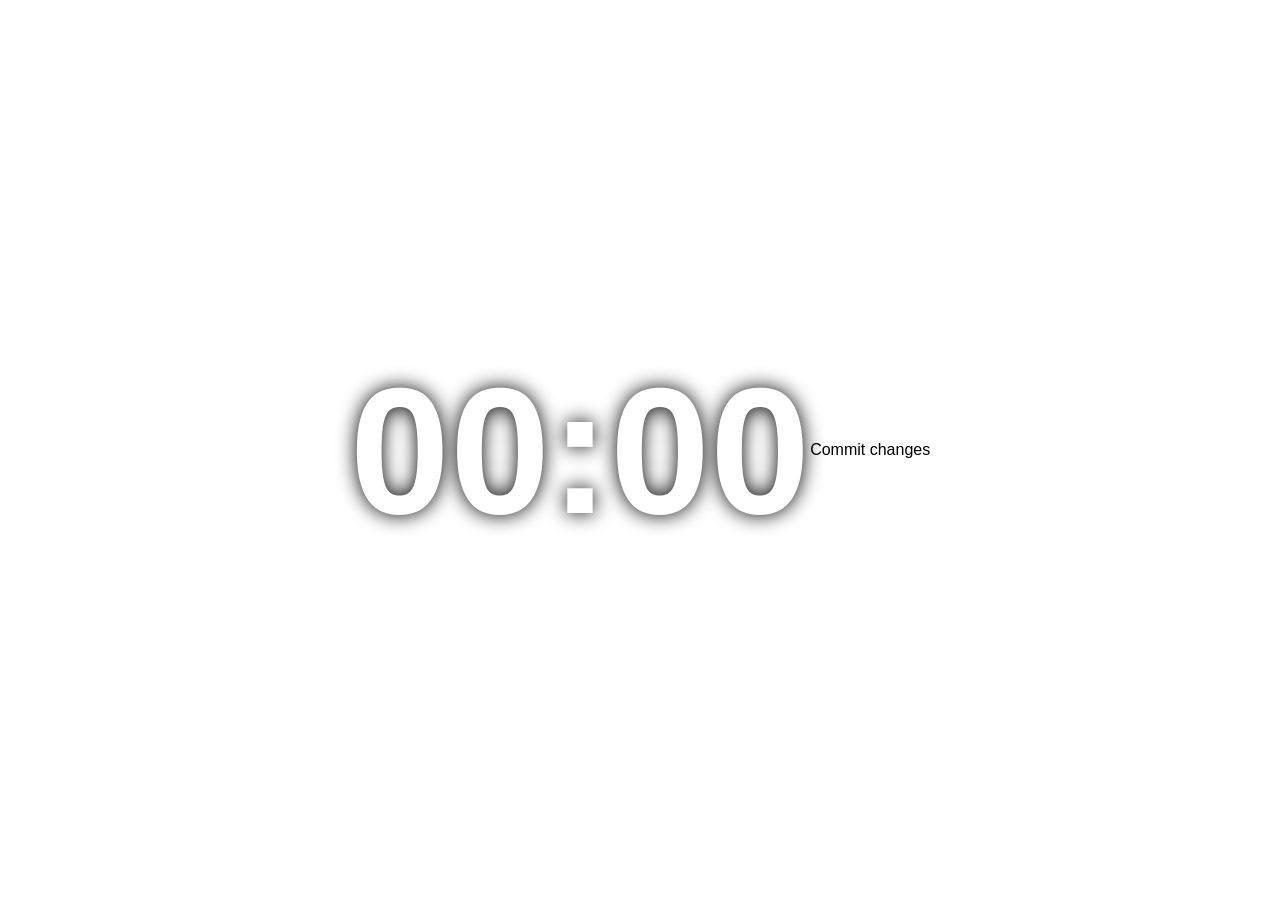
==== index.html @ 5ffd99a6 "Rename Index.html to index.html" ====
<!DOCTYPE html>
<html lang="ru">
<head>
<meta charset="UTF-8">
<meta name="viewport" content="width=device-width, initial-scale=1.0">
<title>Таймер</title>

<style>
html,body{
margin:0;
width:100%;
height:100%;
background:transparent;
display:flex;
justify-content:center;
align-items:center;
font-family:Arial,sans-serif;
overflow:hidden;
}

#timer{
font-size:180px;
font-weight:bold;
color:white;
text-shadow:0 0 20px black;
}
</style>

</head>
<body>

<div id="timer">00:00</div>

<script>

let seconds=0;

function draw(){

let m=Math.floor(seconds/60);
let s=seconds%60;

document.getElementById("timer").innerHTML=
String(m).padStart(2,"0")+":"+String(s).padStart(2,"0");

}

setInterval(()=>{

if(seconds>0){

seconds--;

draw();

}

},1000);

draw();

</script>

</body>
</html>

Commit changes
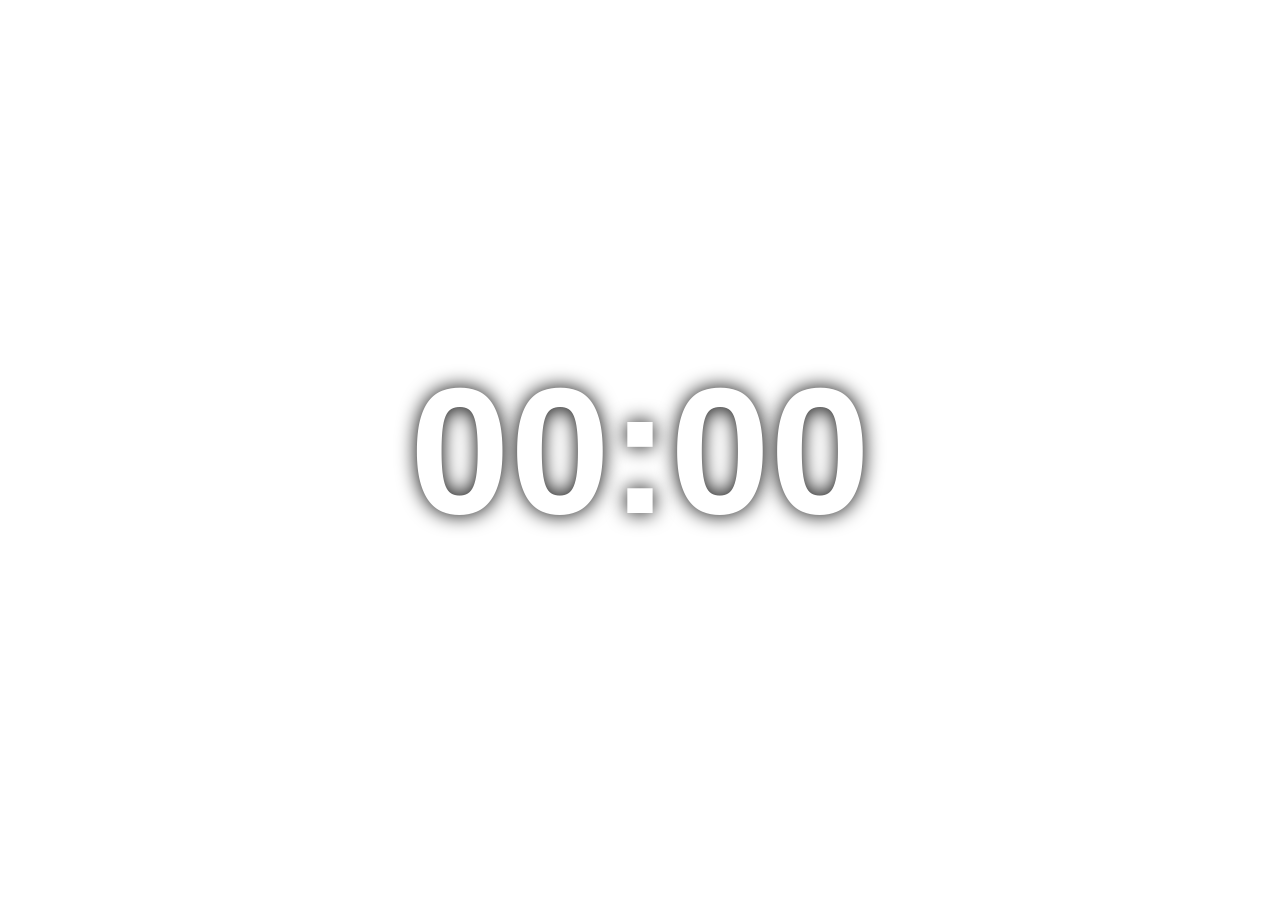
==== commit 55927e9f: "Update index.html" ====
--- a/index.html
+++ b/index.html
@@ -63,5 +63,3 @@
 
 </body>
 </html>
-
-Commit changes
